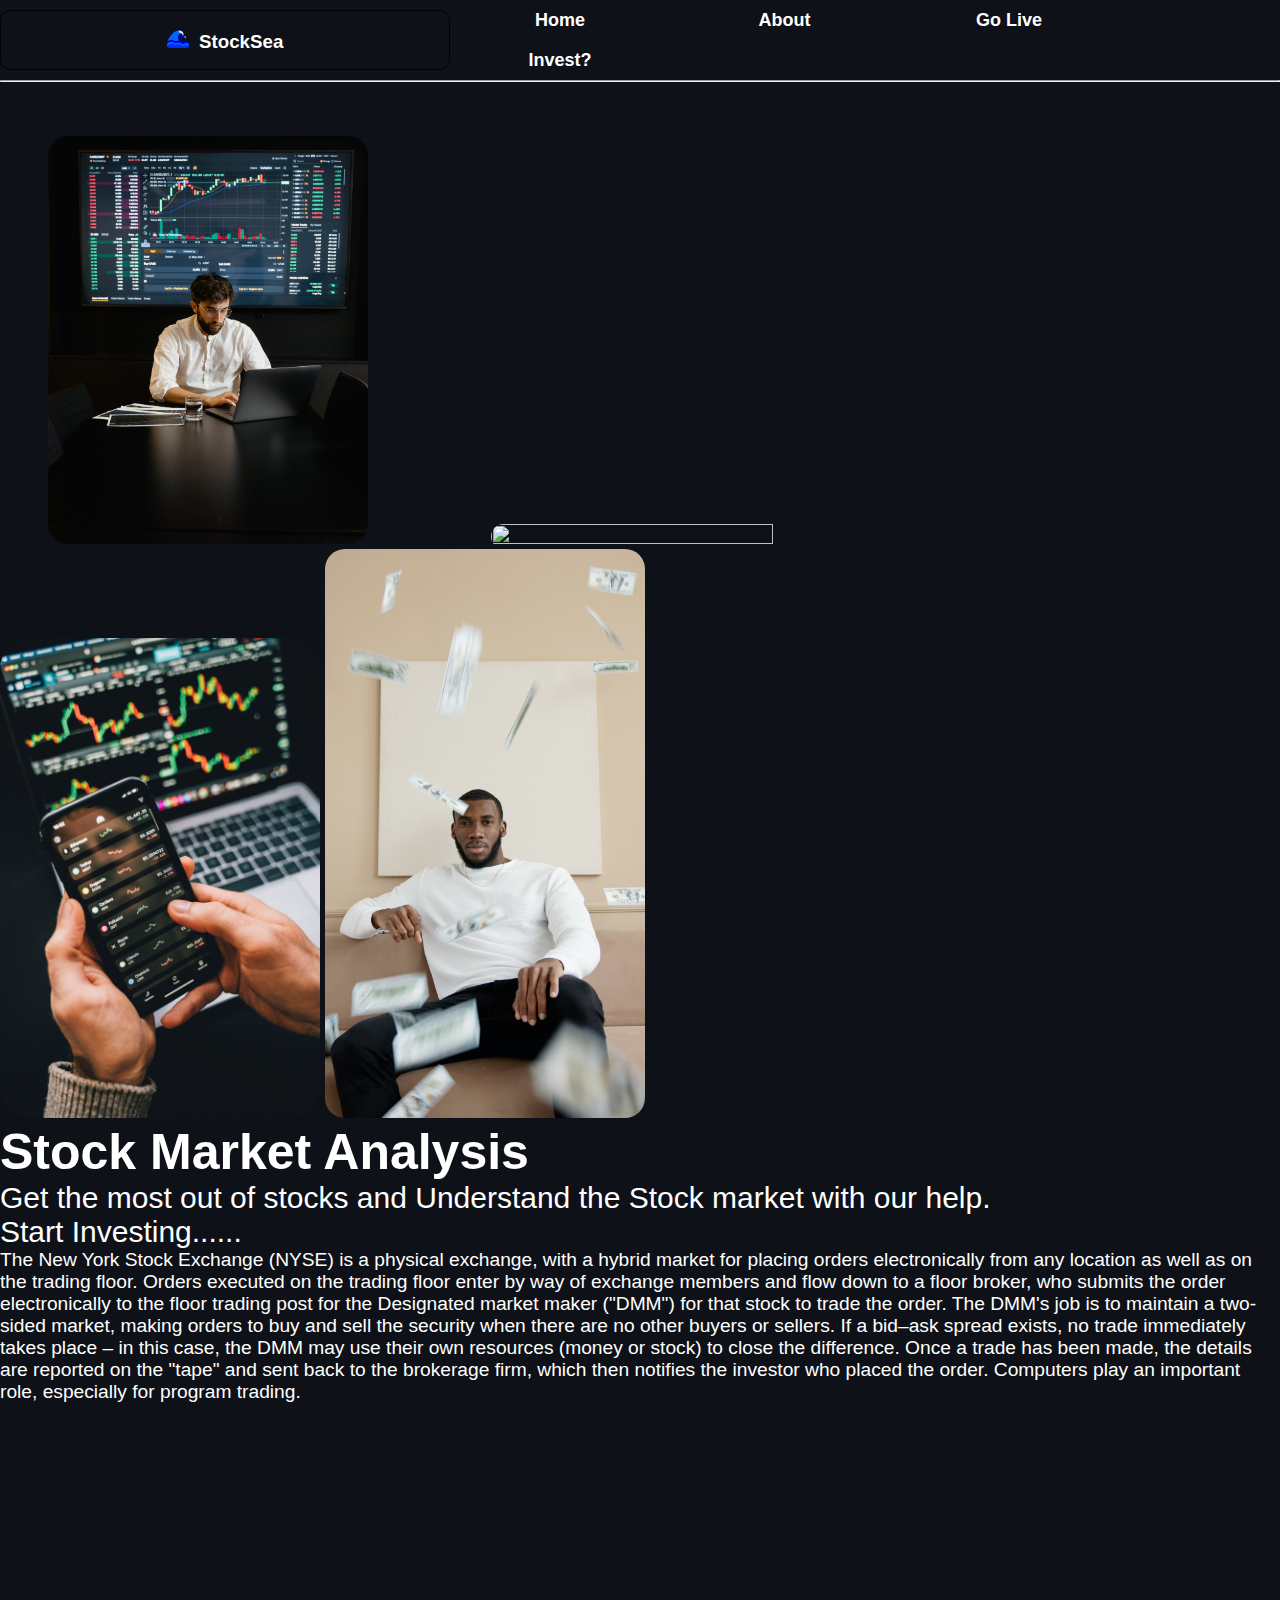
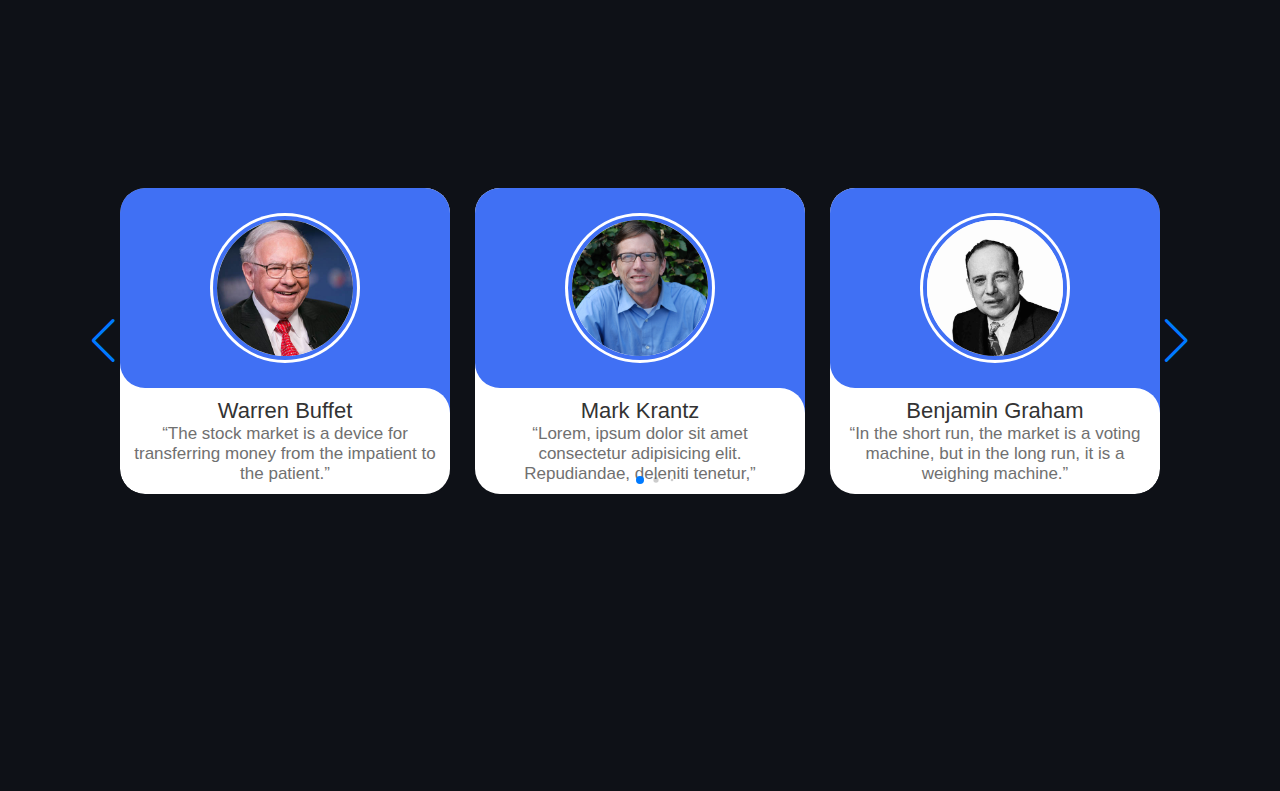
==== Home.html @ 44044549 "new" ====
<!DOCTYPE html>
<html lang="en">
  <head>
    <meta charset="UTF-8" />
    <meta name="viewport" content="width=device-width, initial-scale=1.0" />
    <link rel="stylesheet" href="Home.css" />
    <link rel="icon" type="image/x-icon" href="1200px-Blue_sea_wave.svg.png" />
    <link rel="stylesheet" href="swiper-bundle.min.css" />
    <title>StockSea - Live The Stock</title>
  </head>
  <body>
    <div class="hero">
      <nav>
        <button class="title" style="border-radius: 10px">
          <h3>
            <a
              href="Home.html"
              style="
                color: #fff;
                font-family: 'Poppins', sans-serif;
                font-size: larger;
                text-align: center;
              "
              ><img
                src="1200px-Blue_sea_wave.svg.png"
                alt=""
                style="width: 22px; height: 20px"
              />&nbsp;&nbsp;StockSea</a
            >
          </h3>
        </button>

        <ul style="font-family: 'Poppins', sans-serif">
          <li>
            <a
              href=""
              style="
                font-size: large;
                color: #0ef;
                font-family: 'Poppins', sans-serif;
              "
              ><button>
                <b>Home</b>
              </button></a
            >
          </li>
          <li>
            <a
              href=""
              style="font-size: large; color: #0ef; border-radius: 10px"
              ><button>
                <b>About</b>
              </button></a
            >
          </li>
          <li>
            <a
              href="index.html"
              style="font-size: large; color: #0ef; border-radius: 10px"
              ><button>
                <b>Go Live</b>
              </button></a
            >
          </li>
          <li>
            <a href="" style="font-size: large; color: #0ef"
              ><button>
                <b>Invest?</b>
              </button></a
            >
          </li>
        </ul>
      </nav>
      <hr />

      <br /><br /><br />

      <div
        class="matter"
        style="font-size: larger; background-color: rgb(14, 17, 23)"
      >
        <div>
          <img
            src="pexels-tima-miroshnichenko-7567529.jpg"
            alt=""
            style="
              height: 25%;
              width: 25%;
              border: solid 0px rgb(14, 17, 23);
              border-radius: 20px;
              margin-left: 3rem;
              float: center;
            "
          />
          &nbsp;&nbsp;&nbsp;&nbsp;&nbsp;&nbsp;&nbsp;&nbsp;&nbsp;&nbsp;&nbsp;&nbsp;&nbsp;&nbsp;&nbsp;&nbsp;&nbsp;&nbsp;&nbsp;&nbsp;&nbsp;
          <img
            src="screen-showing-data-about-financial-crisis-because-coronavirus.jpg"
            alt=""
            style="height: 45%; width: 47%; border-radius: 20px"
          />
          <img
            src="pexels-alesia-kozik-6771900.jpg"
            style="
              height: 25%;
              width: 25%;
              margin-top: 3rem;
              border-radius: 30px;
            "
            alt=""
          />
          <img
            src="pexels-anna-nekrashevich-6802051.jpg"
            alt=""
            style="width: 25%; height: 25%; border-radius: 20px"
          />
          <h2
            style="
              font-size: 50px;
              font-weight: 600;
              font-family: 'Poppins', sans-serif;
            "
          >
            Stock Market Analysis
          </h2>
          <h2
            style="
              font-size: 30px;
              font-weight: 400;
              font-family: 'Poppins', sans-serif;
            "
          >
            Get the most out of stocks and Understand the Stock market with our
            help.
            <br />
            Start Investing......
          </h2>
          <p style="font-family: 'Poppins', sans-serif">
            The New York Stock Exchange (NYSE) is a physical exchange, with a
            hybrid market for placing orders electronically from any location as
            well as on the trading floor. Orders executed on the trading floor
            enter by way of exchange members and flow down to a floor broker,
            who submits the order electronically to the floor trading post for
            the Designated market maker ("DMM") for that stock to trade the
            order. The DMM's job is to maintain a two-sided market, making
            orders to buy and sell the security when there are no other buyers
            or sellers. If a bid–ask spread exists, no trade immediately takes
            place – in this case, the DMM may use their own resources (money or
            stock) to close the difference. Once a trade has been made, the
            details are reported on the "tape" and sent back to the brokerage
            firm, which then notifies the investor who placed the order.
            Computers play an important role, especially for program trading.
          </p>
        </div>
        <br /><br /><br /><br />
      </div>
      <!-- <div class="body">
        <div class="grid">
            <img class="img" src="maxresdefault.jpg" alt="" /> -->
      <!-- <div class="grid-item">
            <div class="card">
              <img src="ADfRxnAx_400x400.png" alt="" class="card-image" />
              <div class="card-content">
                <h1 class="card-header">Matt Kranzy</h1>
                <p class="card-text">
                  "Matt Krantz is a financial markets reporter at USA TODAY and
                  author of Investing Online for Dummies and Fundamental
                  Analysis for Dummies"
                </p>
              </div>
            </div>
          </div>
          <div class="grid-item">
            <div class="card">
              <img
                src="5f865940341c3642588d432d_WarrenBuffettRecommendedBooks.jpeg"
                class="card-image"
                alt=""
              />
              <div class="card-content">
                <h1 class="card-header">Matt Kranzy</h1>
                <p class="card-text">
                  Matt Krantz is a financial markets reporter at USA TODAY and
                  author of Investing Online for Dummies and Fundamental
                  Analysis for Dummies
                </p>
              </div>
            </div>
          </div>

          <div class="grid-item">
            <div class="card">
              <img src="Virat-Kohli-Wiki.jpg" alt="" class="card-image" />
              <div class="card-content">
                <h1 class="card-header">Matt Kranzy</h1>
                <p class="card-text">
                  Matt Krantz is a financial markets reporter at USA TODAY and
                  author of Investing Online for Dummies and Fundamental
                  Analysis for Dummies
                </p>
              </div>
            </div>
          </div>
        </div>
      
    </div>  -->
      <div class="slide-show">
        <div class="slide-container swiper">
          <div class="slide-content">
            <div class="card-wrapper swiper-wrapper">
              <div class="card swiper-slide">
                <div class="image-content">
                  <span class="overlay"></span>
                  <div class="card-image">
                    <img
                      src="5f865940341c3642588d432d_WarrenBuffettRecommendedBooks.jpeg"
                      alt=""
                      class="card-img"
                    />
                  </div>
                </div>
                <div class="card-content">
                  <h2 class="name">Warren Buffet</h2>
                  <p class="description">
                    “The stock market is a device for transferring money from
                    the impatient to the patient.”
                  </p>
                </div>
              </div>
              <div class="card swiper-slide">
                <div class="image-content">
                  <span class="overlay"></span>
                  <div class="card-image">
                    <img src="ADfRxnAx_400x400.png" alt="" class="card-img" />
                  </div>
                </div>
                <div class="card-content">
                  <h2 class="name">Mark Krantz</h2>
                  <p class="description">
                    “Lorem, ipsum dolor sit amet consectetur adipisicing elit.
                    Repudiandae, deleniti tenetur,”
                  </p>
                </div>
              </div>
              <div class="card swiper-slide">
                <div class="image-content">
                  <span class="overlay"></span>
                  <div class="card-image">
                    <img
                      src="Benjamin-Graham-investor.jpg"
                      alt=""
                      class="card-img"
                    />
                  </div>
                </div>
                <div class="card-content">
                  <h2 class="name">Benjamin Graham</h2>
                  <p class="description">
                    “In the short run, the market is a voting machine, but in
                    the long run, it is a weighing machine.”
                  </p>
                </div>
              </div>
              <div class="card swiper-slide">
                <div class="image-content">
                  <span class="overlay"></span>
                  <div class="card-image">
                    <img
                      src="fortuneindia_2022-02_80c4c1a3-3146-4c6c-ada0-393f8c434703_Rakesh_Jhunjhunwala.webp"
                      alt=""
                      class="card-img"
                    />
                  </div>
                </div>
                <div class="card-content">
                  <h2 class="name">Rakesh Jhunjhunwala</h2>
                  <p class="description">
                    “ Patience is the key to successful investing.Do your own
                    research and make informed decisions.”
                  </p>
                </div>
              </div>
              <div class="card swiper-slide">
                <div class="image-content">
                  <span class="overlay"></span>
                  <div class="card-image">
                    <img src="im-137872.jpg" alt="" class="card-img" />
                  </div>
                </div>
                <div class="card-content">
                  <h2 class="name">Peter Lynch</h2>
                  <p class="description">
                    “The stock market is filled with individuals who know the
                    price of everything but the value of nothing.”
                  </p>
                </div>
              </div>
              <div class="card swiper-slide">
                <div class="image-content">
                  <span class="overlay"></span>
                  <div class="card-image">
                    <img
                      src="radhakishan-damani.-d-mart.jpg"
                      alt=""
                      class="card-img"
                    />
                  </div>
                </div>
                <div class="card-content">
                  <h2 class="name">Radhakishan Damani</h2>
                  <p class="description">
                    “ Buy when there is blood on the streets.(The worse the
                    market appears, higher the returns)”
                  </p>
                </div>
              </div>
            </div>
          </div>
          <div class="swiper-button-next swiper-navBtn"></div>
          <div class="swiper-button-prev swiper-navBtn"></div>
          <div class="swiper-pagination"></div>
        </div>
      </div>

      <script src="swiper-bundle.min.js"></script>
      <script src="script.js"></script>
    </div>
  </body>
</html>
---- Home.css ----
body {
    background-color: rgb(14,17,23);
    color: white;
}
.hero {
    min-height: 100vh;
    width: 100%;
    position: relative;
}
nav {
    display: flex;
    align-items: center;
    justify-content: space-around;
}
nav ul {
    flex: 1;
    text-align: left;
}
nav ul li{
    display: inline-block;
    list-style: none;
    margin: 0px 20px;
    justify-content: space-evenly;

}
nav ul li a{
    text-decoration: none;
    color: #fff;
    
}
nav ul li a button {
    background-color: rgb(14,17,23);
    border: none;
    color: #fff;
    width: 20vh;
    height: 40px;
    border-radius: 5px;
    font-size: large;
}
nav ul li a button:hover {
    color: #0ef;
}
.img {
    width: 600px;
    height: 300px;
}
.title {
    border: solid 1px black;
    height: 60px;
    width: 50vh;
    border-radius: 5px;
    background-color: rgb(14,17,23);
    color: #fff; 
    
}
.title:hover {
    color: #0ef;
}
.title a {
    text-decoration: none;
    color:#fff;
}
.Second {
    display: flex;
    justify-content: space-evenly;
}
.Second img {
    border: solid 2px rgb(14,17,23);
    border-radius: 5px;
    
}
/* .body {
    margin: 0;
    padding: 0;
    font-size: 33.5%;
    background-color: rgb(14,17,23);
    font-family: "Poppins",sans-serif;
    display: flex;
    justify-content: center;
    align-items: center;
    
    
}
.grid {
    display: grid;
    
    width: 700rem;
    height: 25rem;
    grid-gap: 6rem;
    grid-template-columns: repeat(auto-fit,minmax(8rem,1fr));
    align-items: center;
    
}
.grid-item {
    background-color: #eee;
    width: 70%;
    height: 100%;
    border: solid 2px #0d0d0d;
    border-radius: 0.7rem;
    overflow: hidden;
    box-shadow: 0 3rem 6rem rgba(0,0,0,0.1);
    cursor: pointer;
    transition: 0.2s;
}
.grid-item:hover {
    transform: translateY(-0.5%);
    box-shadow: 0 4rem 8rem rgba(0,0,0,1);
}
.card-image {
    display: inline-block;
    width: 55%;
    height: 40%;
    object-fit: cover;
}
.card-content {
    padding: 0.1rem;
    

}

.card-header {
    font-size: 2rem;
    font-weight: 500;
    color: #0d0d0d;
    margin-bottom: 0.1rem;
}
.card-text {
    font-size: 1rem;
    letter-spacing: 0.1rem;
    line-height: 1.7;
    color: #000;
    margin-bottom: 2.5rem;
} */

* {
    margin: 0;
    padding: 0px;
    
    
    box-sizing: border-box;
    font-family: 'Poppins',sans-serif;
}
.slide-show {
    min-height: 100vh;
    display: flex;
    align-items: center;
    justify-content: center;
    background-color: rgb(14,17,23);
}
.slide-container {
    max-width: 1120px;
    width: 100%;
    background-color: rgb(14,17,23);
    padding: 40px;
}
.slide-content {
    
    margin: 0 40px;
    background: rgb(14,17,23);
    overflow: hidden;
    border-radius: 25px;
}
.card {
    width: 320px;
    border-radius: 25px;
    background-color: #fff;
}
.image-content,
.card-content {
    display: flex;
    flex-direction: column;
    align-items: center;
    padding: 10px 14px;

}
.image-content {
    position: relative;
    row-gap: 5px;
    padding: 25px 0;
    
}
.overlay {
    position: absolute;
    left: 0;
    top: 0;
    height: 100%;
    width: 100%;
    background-color: #4070f4;
    border-radius: 25px 25px 0 25px;
}
.overlay::before,
.overlay::after {
    content: '';
    position: absolute;
    right: 0;
    bottom: -40px;
    height: 40px;
    width: 40px;
    background-color: #4070f4;
}
.overlay::after {
    border-radius: 0 25px 0 0;
    background-color: #fff;
}
.card-image {
    position: relative;
    height: 150px;
    width: 150px;
    border-radius: 50%;
    background-color: #fff;
    padding: 3px;
}
.card-image .card-img {
    height: 100%;
    width: 100%;
    object-fit: cover;
    border-radius: 50%;
    border: 4px solid #4070f4;
}
.name {
    font-size: 22px;
    font-weight: 500;
    color: #333;
}
.description {
    font-size: 17px;
    color: #707070;
    text-align: center;
}
.swiper-navBtn {
    color: #6e93f7;
    transition: color 0.3s ease;
}
.swiper-navBtn:hover {
    color: #4070f4;
}
.swiper-navBtn::before,
.swiper-navBtn::after {
    font-size: 40px;
}
.swiper-button-next {
    right: 0;
}
.swiper-button-prev {
    left: 0;
}
.swiper-pagination.bullet {
    background-color: #6e93f7;
    opacity: 1;
}
.swiper-pagination.bullet-active {
    background-color: #4070f4;
}
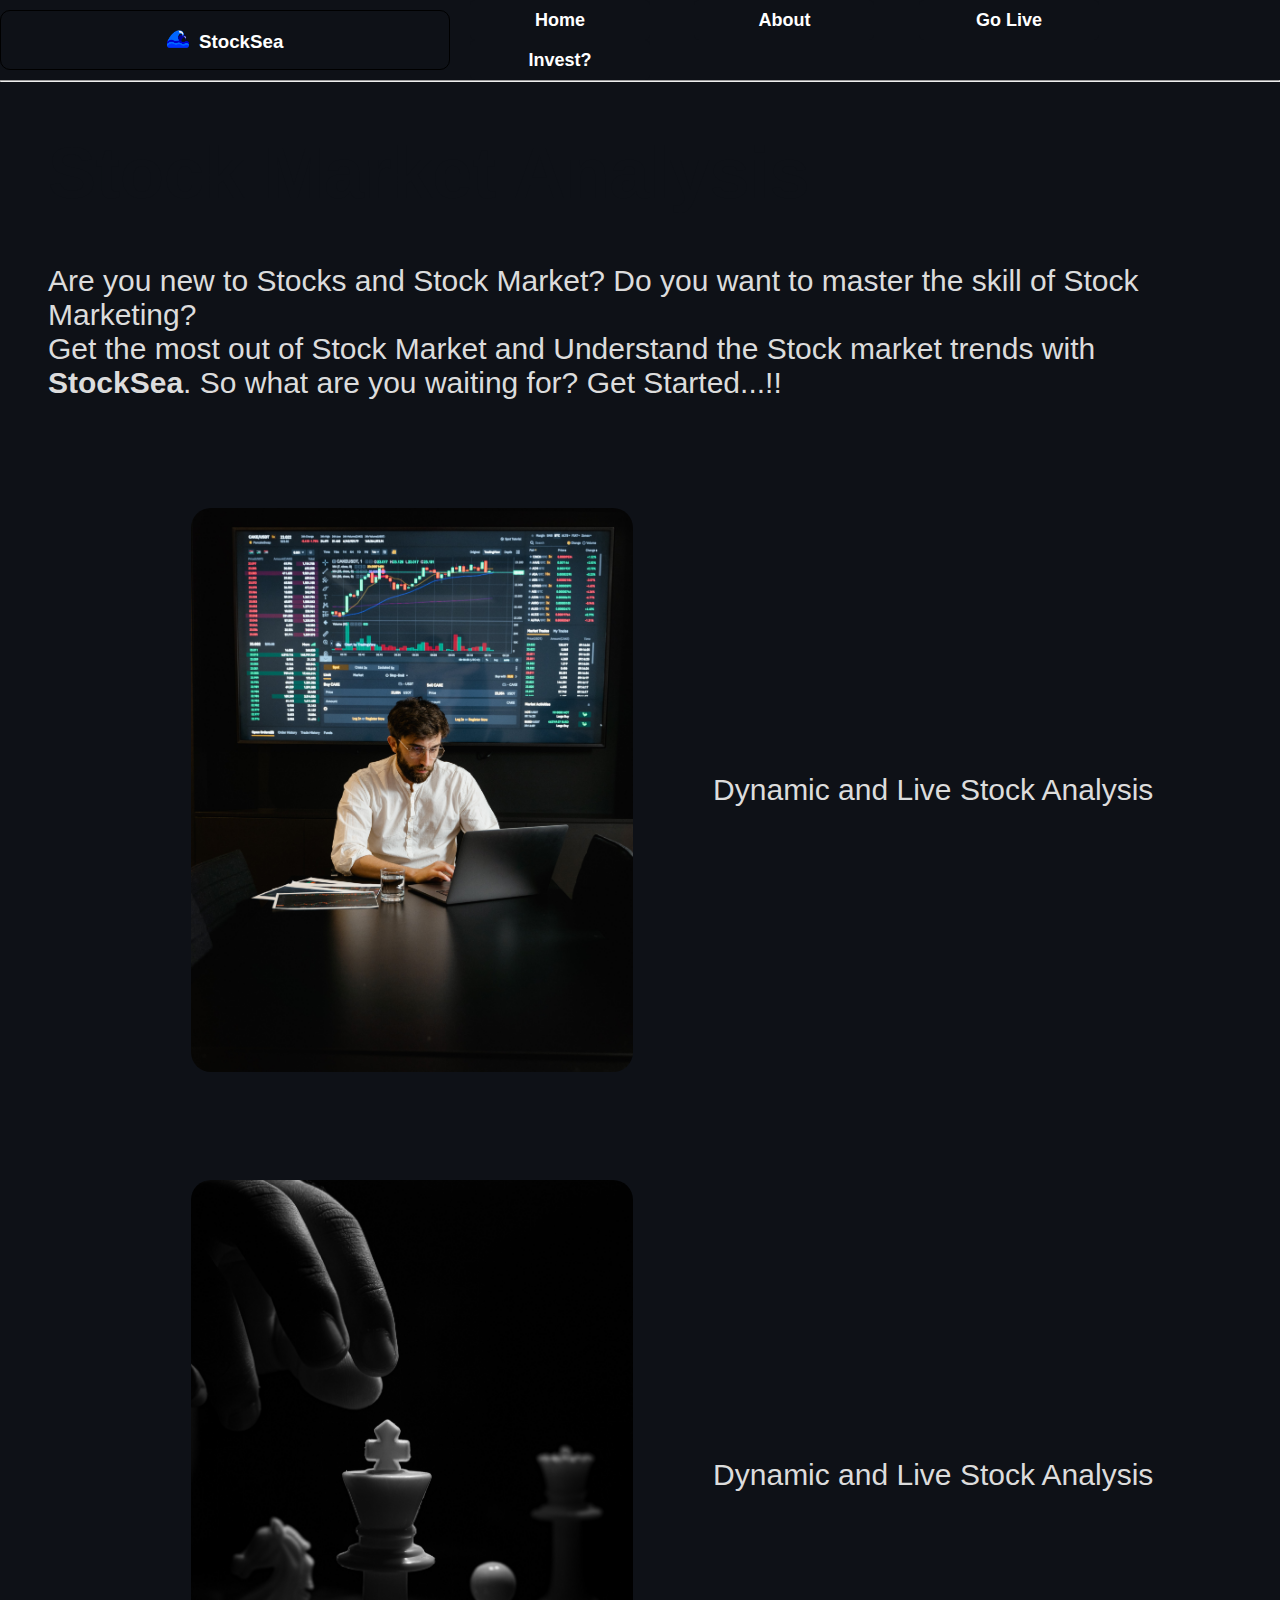
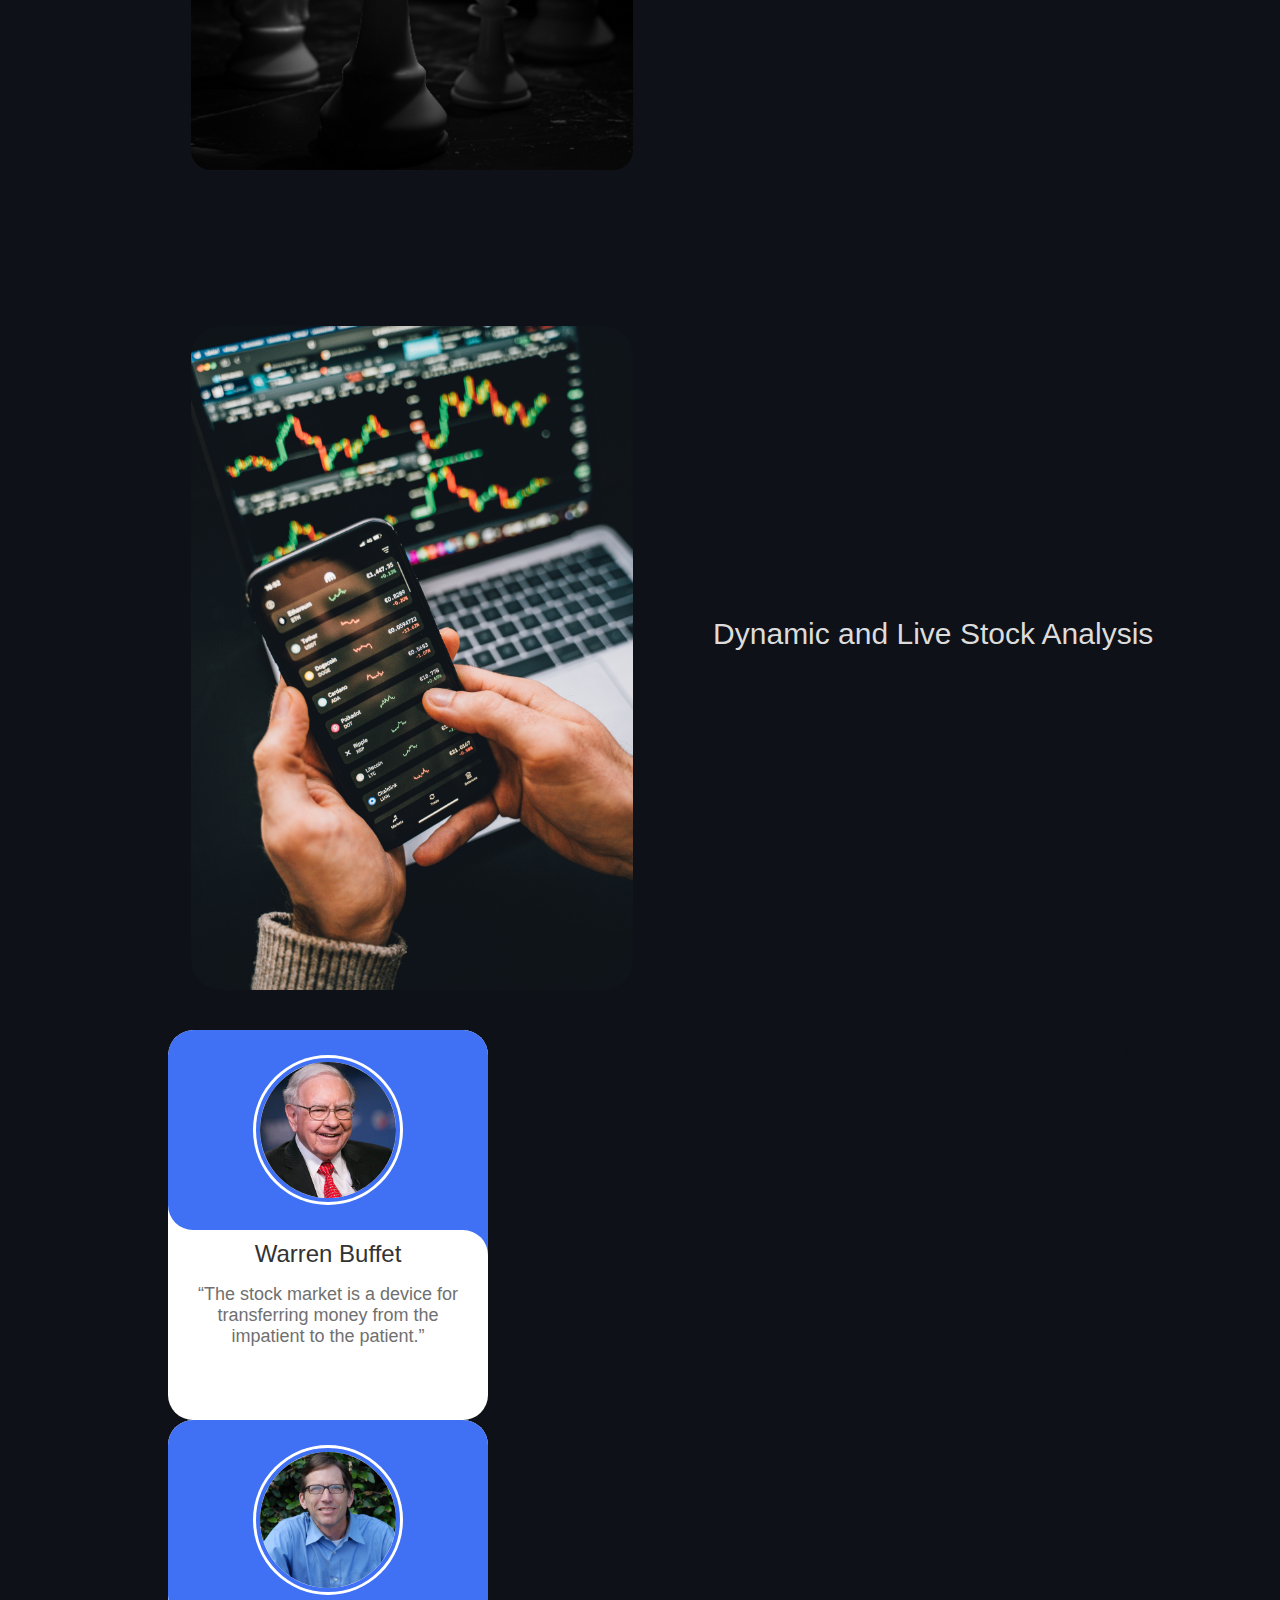
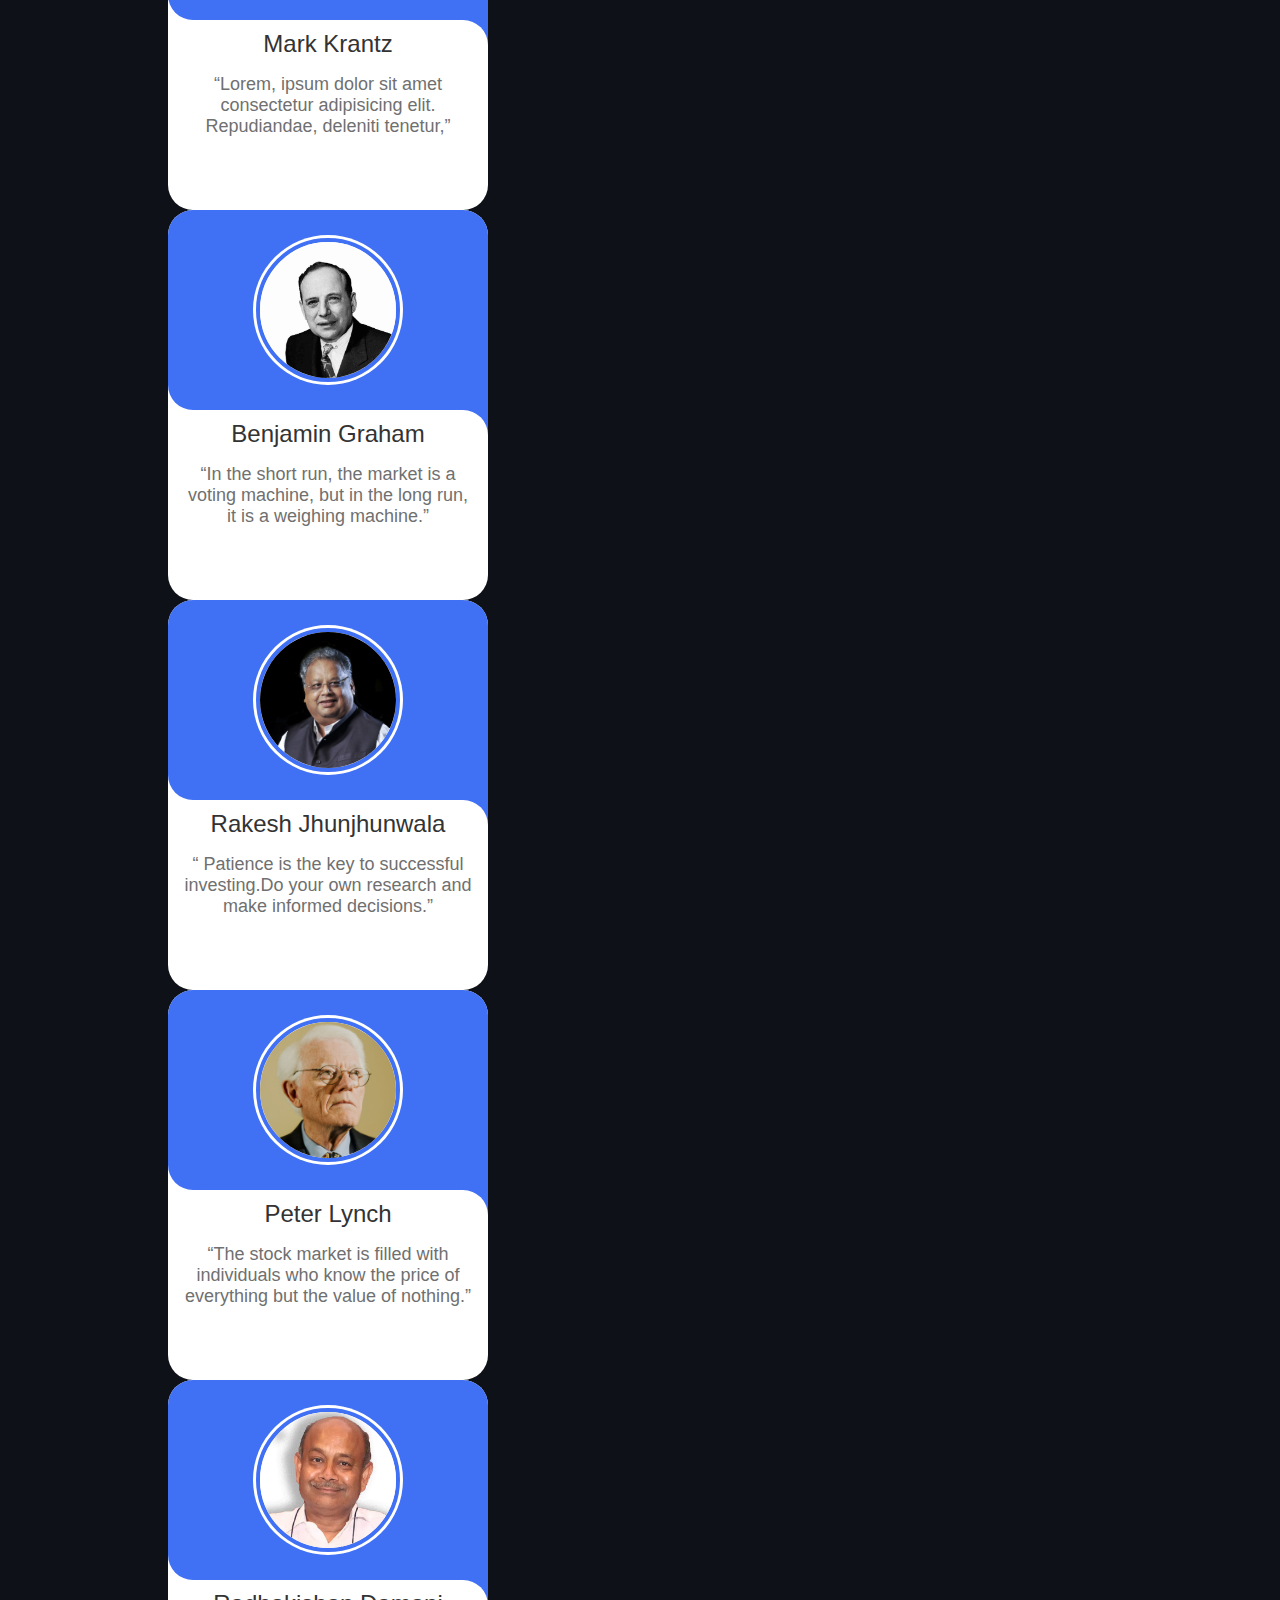
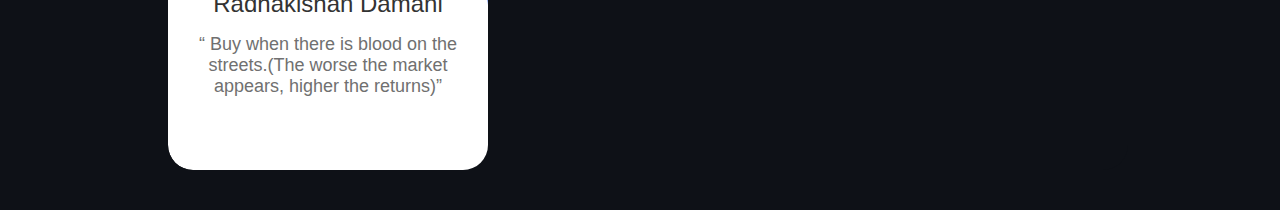
==== commit 545d3f88: "second" ====
--- a/Home.html
+++ b/Home.html
@@ -47,7 +47,7 @@
           <li>
             <a
               href=""
-              style="font-size: large; color: #0ef; border-radius: 10px"
+              style="font-size: larger; color: #0ef; border-radius: 10px"
               ><button>
                 <b>About</b>
               </button></a
@@ -56,14 +56,14 @@
           <li>
             <a
               href="index.html"
-              style="font-size: large; color: #0ef; border-radius: 10px"
+              style="font-size: larger; color: #0ef; border-radius: 10px"
               ><button>
                 <b>Go Live</b>
               </button></a
             >
           </li>
           <li>
-            <a href="" style="font-size: large; color: #0ef"
+            <a href="" style="font-size: larger; color: #0ef"
               ><button>
                 <b>Invest?</b>
               </button></a
@@ -72,257 +72,293 @@
         </ul>
       </nav>
       <hr />
-
-      <br /><br /><br />
-
-      <div
-        class="matter"
-        style="font-size: larger; background-color: rgb(14, 17, 23)"
-      >
-        <div>
-          <img
-            src="pexels-tima-miroshnichenko-7567529.jpg"
-            alt=""
+      <div class="entire">
+        <br />
+        <h2 class="heading">Stock Market Analysis</h2>
+        <!-- <img
+          src="giphy.gif"
+          style="border-radius: 30px; padding-left: 2rem"
+          alt=""
+        /> -->
+        <br />
+
+        <h2
+          style="
+            font-size: 30px;
+            font-weight: 400;
+            font-family: 'Poppins', sans-serif;
+            padding-top: 0px;
+            padding-left: 2rem;
+            color: gainsboro;
+          "
+        >
+          Are you new to Stocks and Stock Market? Do you want to master the
+          skill of Stock Marketing?<br />
+          Get the most out of Stock Market and Understand the Stock market
+          trends with
+          <br />
+          <b>StockSea</b>. So what are you waiting for? Get Started...!!
+        </h2>
+        <br /><br />
+
+        <br /><br /><br /><br />
+        <div class="content" style="height: auto">
+          <div
+            class="img1"
             style="
-              height: 25%;
-              width: 25%;
-              border: solid 0px rgb(14, 17, 23);
-              border-radius: 20px;
-              margin-left: 3rem;
-              float: center;
-            "
-          />
-          &nbsp;&nbsp;&nbsp;&nbsp;&nbsp;&nbsp;&nbsp;&nbsp;&nbsp;&nbsp;&nbsp;&nbsp;&nbsp;&nbsp;&nbsp;&nbsp;&nbsp;&nbsp;&nbsp;&nbsp;&nbsp;
-          <img
-            src="screen-showing-data-about-financial-crisis-because-coronavirus.jpg"
-            alt=""
-            style="height: 45%; width: 47%; border-radius: 20px"
-          />
-          <img
-            src="pexels-alesia-kozik-6771900.jpg"
-            style="
-              height: 25%;
-              width: 25%;
-              margin-top: 3rem;
-              border-radius: 30px;
-            "
-            alt=""
-          />
-          <img
-            src="pexels-anna-nekrashevich-6802051.jpg"
-            alt=""
-            style="width: 25%; height: 25%; border-radius: 20px"
-          />
-          <h2
-            style="
-              font-size: 50px;
-              font-weight: 600;
-              font-family: 'Poppins', sans-serif;
+              display: flex;
+              flex-direction: row;
+              justify-content: center;
+              align-items: center;
             "
           >
-            Stock Market Analysis
-          </h2>
-          <h2
+            <img
+              src="pexels-tima-miroshnichenko-7567529.jpg"
+              alt=""
+              style="
+                height: 10%;
+                width: 35%;
+
+                border: solid 0px rgb(14, 17, 23);
+                border-radius: 20px;
+                margin-left: 3rem;
+              "
+            />
+            <p
+              style="
+                font-size: 30px;
+                font-weight: 400;
+                font-family: 'Poppins', sans-serif;
+                padding-top: 0px;
+                padding-left: 2rem;
+                color: gainsboro;
+                margin-left: 3rem;
+              "
+            >
+              Dynamic and Live Stock Analysis
+            </p>
+          </div>
+          <br /><br /><br /><br /><br /><br />
+          <!-- <img
+                src="screen-showing-data-about-financial-crisis-because-coronavirus.jpg"
+                alt=""
+                style="
+                  height: 10%;
+                  width: 50%;
+                  border-radius: 20px;
+                  margin-left: 3rem;
+                "
+              /> -->
+
+          <!-- <img
+              src="pexels-anna-nekrashevich-6802051.jpg"
+              alt=""
+              style="
+                height: 700px;
+                width: 35%;
+
+                border-radius: 20px;
+                margin-left: 3rem;
+              "
+            /> -->
+          <div
+            class="img2"
             style="
-              font-size: 30px;
-              font-weight: 400;
-              font-family: 'Poppins', sans-serif;
+              display: flex;
+              flex-direction: row;
+              justify-content: center;
+              align-items: center;
             "
           >
-            Get the most out of stocks and Understand the Stock market with our
-            help.
-            <br />
-            Start Investing......
-          </h2>
-          <p style="font-family: 'Poppins', sans-serif">
-            The New York Stock Exchange (NYSE) is a physical exchange, with a
-            hybrid market for placing orders electronically from any location as
-            well as on the trading floor. Orders executed on the trading floor
-            enter by way of exchange members and flow down to a floor broker,
-            who submits the order electronically to the floor trading post for
-            the Designated market maker ("DMM") for that stock to trade the
-            order. The DMM's job is to maintain a two-sided market, making
-            orders to buy and sell the security when there are no other buyers
-            or sellers. If a bid–ask spread exists, no trade immediately takes
-            place – in this case, the DMM may use their own resources (money or
-            stock) to close the difference. Once a trade has been made, the
-            details are reported on the "tape" and sent back to the brokerage
-            firm, which then notifies the investor who placed the order.
-            Computers play an important role, especially for program trading.
-          </p>
+            <img
+              src="pexels-pranjall-kumar-7840572.jpg"
+              alt=""
+              style="
+                height: 10%;
+                width: 35%;
+                border-radius: 20px;
+                margin-left: 3rem;
+              "
+            />
+            <p
+              style="
+                font-size: 30px;
+                font-weight: 400;
+                font-family: 'Poppins', sans-serif;
+                padding-top: 0px;
+                padding-left: 2rem;
+                color: gainsboro;
+                margin-left: 3rem;
+              "
+            >
+              Dynamic and Live Stock Analysis
+            </p>
+          </div>
+          <br />
+          <br /><br /><br /><br /><br />
+          <div
+            class="img3"
+            style="
+              display: flex;
+              flex-direction: row;
+              justify-content: center;
+              align-items: center;
+            "
+          >
+            <img
+              src="pexels-alesia-kozik-6771900.jpg"
+              style="
+                height: 10%;
+                width: 35%;
+                margin-top: 3rem;
+                border-radius: 30px;
+                margin-left: 3rem;
+              "
+              alt=""
+            />
+            <p
+              style="
+                font-size: 30px;
+                font-weight: 400;
+                font-family: 'Poppins', sans-serif;
+                padding-top: 0px;
+                padding-left: 2rem;
+                color: gainsboro;
+                margin-left: 3rem;
+              "
+            >
+              Dynamic and Live Stock Analysis
+            </p>
+          </div>
         </div>
-        <br /><br /><br /><br />
-      </div>
-      <!-- <div class="body">
-        <div class="grid">
-            <img class="img" src="maxresdefault.jpg" alt="" /> -->
-      <!-- <div class="grid-item">
-            <div class="card">
-              <img src="ADfRxnAx_400x400.png" alt="" class="card-image" />
-              <div class="card-content">
-                <h1 class="card-header">Matt Kranzy</h1>
-                <p class="card-text">
-                  "Matt Krantz is a financial markets reporter at USA TODAY and
-                  author of Investing Online for Dummies and Fundamental
-                  Analysis for Dummies"
-                </p>
+
+        <div class="slide-show">
+          <div class="slide-container swiper">
+            <div class="slide-content">
+              <div class="card-wrapper swiper-wrapper">
+                <div class="card swiper-slide">
+                  <div class="image-content">
+                    <span class="overlay"></span>
+                    <div class="card-image">
+                      <img
+                        src="5f865940341c3642588d432d_WarrenBuffettRecommendedBooks.jpeg"
+                        alt=""
+                        class="card-img"
+                      />
+                    </div>
+                  </div>
+                  <div class="card-content">
+                    <h2 class="name">Warren Buffet</h2>
+                    <p class="description">
+                      “The stock market is a device for transferring money from
+                      the impatient to the patient.”
+                      <br /><br /><br /><br />
+                    </p>
+                  </div>
+                </div>
+                <div class="card swiper-slide">
+                  <div class="image-content">
+                    <span class="overlay"></span>
+                    <div class="card-image">
+                      <img src="ADfRxnAx_400x400.png" alt="" class="card-img" />
+                    </div>
+                  </div>
+                  <div class="card-content">
+                    <h2 class="name">Mark Krantz</h2>
+                    <p class="description">
+                      “Lorem, ipsum dolor sit amet consectetur adipisicing elit.
+                      Repudiandae, deleniti tenetur,”
+                      <br /><br /><br /><br />
+                    </p>
+                  </div>
+                </div>
+                <div class="card swiper-slide">
+                  <div class="image-content">
+                    <span class="overlay"></span>
+                    <div class="card-image">
+                      <img
+                        src="Benjamin-Graham-investor.jpg"
+                        alt=""
+                        class="card-img"
+                      />
+                    </div>
+                  </div>
+                  <div class="card-content">
+                    <h2 class="name">Benjamin Graham</h2>
+                    <p class="description">
+                      “In the short run, the market is a voting machine, but in
+                      the long run, it is a weighing machine.”
+                      <br /><br /><br /><br />
+                    </p>
+                  </div>
+                </div>
+                <div class="card swiper-slide">
+                  <div class="image-content">
+                    <span class="overlay"></span>
+                    <div class="card-image">
+                      <img
+                        src="fortuneindia_2022-02_80c4c1a3-3146-4c6c-ada0-393f8c434703_Rakesh_Jhunjhunwala.webp"
+                        alt=""
+                        class="card-img"
+                      />
+                    </div>
+                  </div>
+                  <div class="card-content">
+                    <h2 class="name">Rakesh Jhunjhunwala</h2>
+                    <p class="description">
+                      “ Patience is the key to successful investing.Do your own
+                      research and make informed decisions.”
+                      <br /><br /><br /><br />
+                    </p>
+                  </div>
+                </div>
+                <div class="card swiper-slide">
+                  <div class="image-content">
+                    <span class="overlay"></span>
+                    <div class="card-image">
+                      <img src="im-137872.jpg" alt="" class="card-img" />
+                    </div>
+                  </div>
+                  <div class="card-content">
+                    <h2 class="name">Peter Lynch</h2>
+                    <p class="description">
+                      “The stock market is filled with individuals who know the
+                      price of everything but the value of nothing.”
+                      <br /><br /><br /><br />
+                    </p>
+                  </div>
+                </div>
+                <div class="card swiper-slide">
+                  <div class="image-content">
+                    <span class="overlay"></span>
+                    <div class="card-image">
+                      <img
+                        src="radhakishan-damani.-d-mart.jpg"
+                        alt=""
+                        class="card-img"
+                      />
+                    </div>
+                  </div>
+                  <div class="card-content">
+                    <h2 class="name">Radhakishan Damani</h2>
+                    <p class="description">
+                      “ Buy when there is blood on the streets.(The worse the
+                      market appears, higher the returns)”
+                      <br /><br /><br /><br />
+                    </p>
+                  </div>
+                </div>
               </div>
             </div>
-          </div>
-          <div class="grid-item">
-            <div class="card">
-              <img
-                src="5f865940341c3642588d432d_WarrenBuffettRecommendedBooks.jpeg"
-                class="card-image"
-                alt=""
-              />
-              <div class="card-content">
-                <h1 class="card-header">Matt Kranzy</h1>
-                <p class="card-text">
-                  Matt Krantz is a financial markets reporter at USA TODAY and
-                  author of Investing Online for Dummies and Fundamental
-                  Analysis for Dummies
-                </p>
-              </div>
-            </div>
-          </div>
-
-          <div class="grid-item">
-            <div class="card">
-              <img src="Virat-Kohli-Wiki.jpg" alt="" class="card-image" />
-              <div class="card-content">
-                <h1 class="card-header">Matt Kranzy</h1>
-                <p class="card-text">
-                  Matt Krantz is a financial markets reporter at USA TODAY and
-                  author of Investing Online for Dummies and Fundamental
-                  Analysis for Dummies
-                </p>
-              </div>
-            </div>
+            <div class="swiper-button-next swiper-navBtn"></div>
+            <div class="swiper-button-prev swiper-navBtn"></div>
+            <div class="swiper-pagination"></div>
           </div>
         </div>
-      
-    </div>  -->
-      <div class="slide-show">
-        <div class="slide-container swiper">
-          <div class="slide-content">
-            <div class="card-wrapper swiper-wrapper">
-              <div class="card swiper-slide">
-                <div class="image-content">
-                  <span class="overlay"></span>
-                  <div class="card-image">
-                    <img
-                      src="5f865940341c3642588d432d_WarrenBuffettRecommendedBooks.jpeg"
-                      alt=""
-                      class="card-img"
-                    />
-                  </div>
-                </div>
-                <div class="card-content">
-                  <h2 class="name">Warren Buffet</h2>
-                  <p class="description">
-                    “The stock market is a device for transferring money from
-                    the impatient to the patient.”
-                  </p>
-                </div>
-              </div>
-              <div class="card swiper-slide">
-                <div class="image-content">
-                  <span class="overlay"></span>
-                  <div class="card-image">
-                    <img src="ADfRxnAx_400x400.png" alt="" class="card-img" />
-                  </div>
-                </div>
-                <div class="card-content">
-                  <h2 class="name">Mark Krantz</h2>
-                  <p class="description">
-                    “Lorem, ipsum dolor sit amet consectetur adipisicing elit.
-                    Repudiandae, deleniti tenetur,”
-                  </p>
-                </div>
-              </div>
-              <div class="card swiper-slide">
-                <div class="image-content">
-                  <span class="overlay"></span>
-                  <div class="card-image">
-                    <img
-                      src="Benjamin-Graham-investor.jpg"
-                      alt=""
-                      class="card-img"
-                    />
-                  </div>
-                </div>
-                <div class="card-content">
-                  <h2 class="name">Benjamin Graham</h2>
-                  <p class="description">
-                    “In the short run, the market is a voting machine, but in
-                    the long run, it is a weighing machine.”
-                  </p>
-                </div>
-              </div>
-              <div class="card swiper-slide">
-                <div class="image-content">
-                  <span class="overlay"></span>
-                  <div class="card-image">
-                    <img
-                      src="fortuneindia_2022-02_80c4c1a3-3146-4c6c-ada0-393f8c434703_Rakesh_Jhunjhunwala.webp"
-                      alt=""
-                      class="card-img"
-                    />
-                  </div>
-                </div>
-                <div class="card-content">
-                  <h2 class="name">Rakesh Jhunjhunwala</h2>
-                  <p class="description">
-                    “ Patience is the key to successful investing.Do your own
-                    research and make informed decisions.”
-                  </p>
-                </div>
-              </div>
-              <div class="card swiper-slide">
-                <div class="image-content">
-                  <span class="overlay"></span>
-                  <div class="card-image">
-                    <img src="im-137872.jpg" alt="" class="card-img" />
-                  </div>
-                </div>
-                <div class="card-content">
-                  <h2 class="name">Peter Lynch</h2>
-                  <p class="description">
-                    “The stock market is filled with individuals who know the
-                    price of everything but the value of nothing.”
-                  </p>
-                </div>
-              </div>
-              <div class="card swiper-slide">
-                <div class="image-content">
-                  <span class="overlay"></span>
-                  <div class="card-image">
-                    <img
-                      src="radhakishan-damani.-d-mart.jpg"
-                      alt=""
-                      class="card-img"
-                    />
-                  </div>
-                </div>
-                <div class="card-content">
-                  <h2 class="name">Radhakishan Damani</h2>
-                  <p class="description">
-                    “ Buy when there is blood on the streets.(The worse the
-                    market appears, higher the returns)”
-                  </p>
-                </div>
-              </div>
-            </div>
-          </div>
-          <div class="swiper-button-next swiper-navBtn"></div>
-          <div class="swiper-button-prev swiper-navBtn"></div>
-          <div class="swiper-pagination"></div>
-        </div>
+
+        <script src="swiper-bundle.min.js"></script>
+        <script src="script.js"></script>
       </div>
-
-      <script src="swiper-bundle.min.js"></script>
-      <script src="script.js"></script>
     </div>
   </body>
 </html>
--- a/Home.css
+++ b/Home.css
@@ -1,7 +1,32 @@
+
 body {
     background-color: rgb(14,17,23);
     color: white;
 }
+.entire {
+    min-height: auto;
+}
+.heading {
+    font-size: 72px;
+            font-weight: 600;
+            font-family: 'Mona Sans', 'Mona Sans Header Fallback', -apple-system,
+              BlinkMacSystemFont, 'Segoe UI', Helvetica, Arial, sans-serif,
+              'Apple Color Emoji', 'Segoe UI Emoji', 'Segoe UI Symbol';
+            padding: 2rem;
+            color-scheme: dark;
+            color: rgb(14,17,23);
+            -webkit-animation: glow 1s ease-in-out infinite alternate;
+            -moz-animation: glow 1s ease-in-out infinite alternate;
+            animation: glow 1s ease-in-out infinite alternate;
+}
+@-webkit-keyframes glow{
+    from {
+      text-shadow: 0 0 10px #fff, 0 0 20px #fff, 0 0 30px #ccc, 0 0 40px #ccc, 0 0 50px #ccc, 0 0 60px #ccc, 0 0 70px #ccc;
+    }
+    to {
+      text-shadow: 0 0 20px #fff, 0 0 30px #e5e5e5, 0 0 40px #e5e5e5, 0 0 50px #e5e5e5, 0 0 60px #e5e5e5, 0 0 70px #e5e5e5, 0 0 80px #e5e5e5;
+    }
+  }
 .hero {
     min-height: 100vh;
     width: 100%;
@@ -68,6 +93,9 @@
     border: solid 2px rgb(14,17,23);
     border-radius: 5px;
     
+}
+.entire {
+    padding-left: 1rem;
 }
 /* .body {
     margin: 0;
@@ -131,6 +159,10 @@
     color: #000;
     margin-bottom: 2.5rem;
 } */
+.real-content {
+    display: flex;
+    flex-direction: column;
+}
 
 * {
     margin: 0;
@@ -218,14 +250,16 @@
     border: 4px solid #4070f4;
 }
 .name {
-    font-size: 22px;
+    font-size: 24px;
     font-weight: 500;
     color: #333;
 }
 .description {
-    font-size: 17px;
+    margin-top: 1rem;
+    font-size: 18px;
     color: #707070;
     text-align: center;
+    
 }
 .swiper-navBtn {
     color: #6e93f7;
